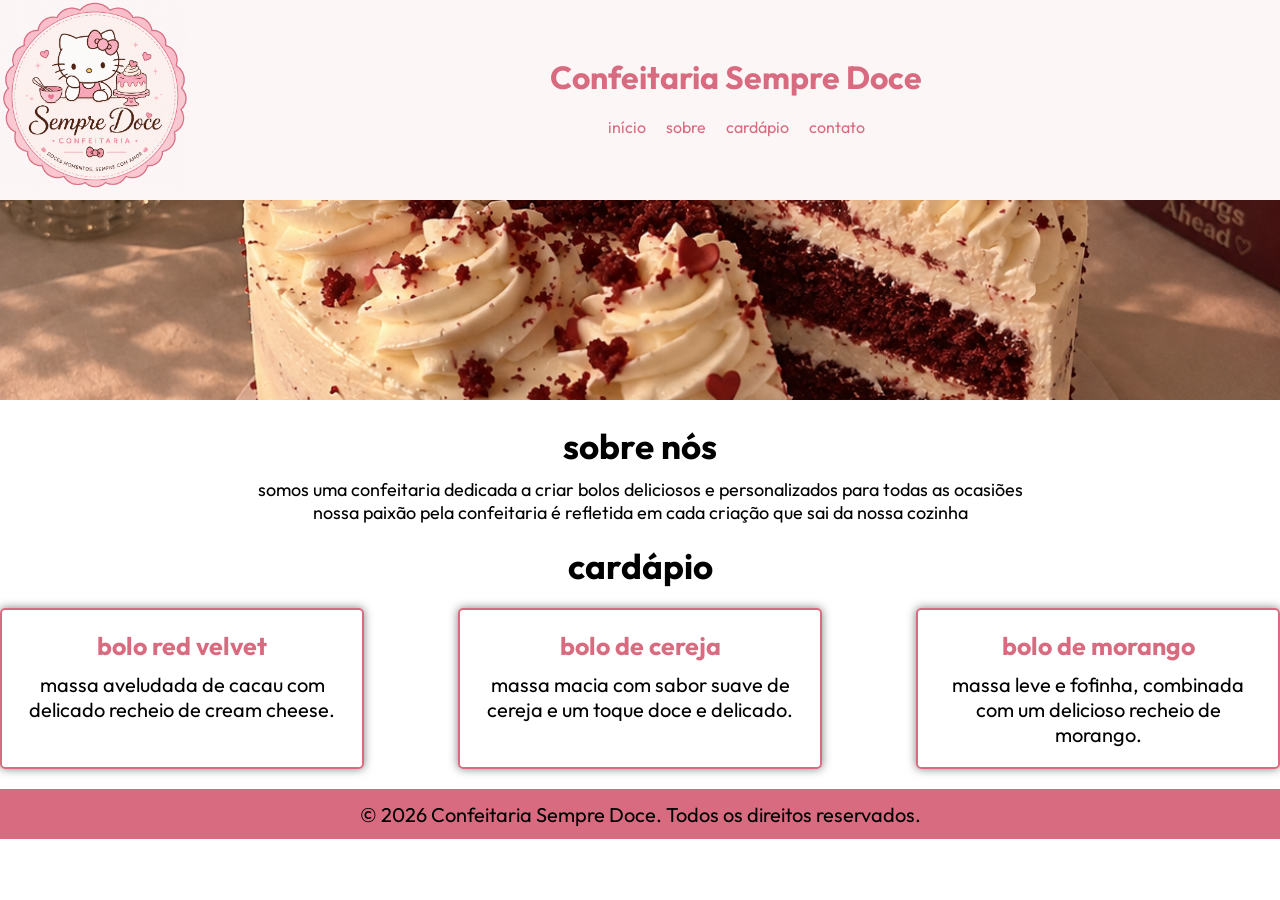
==== index.html @ a9ba4675 "confeitaria" ====
<!DOCTYPE html>
<html lang="pt-BR">

<head>
    <meta charset="UTF-8">
    <meta name="viewport" content="width=device-width, initial-scale=1.0">
    <title>home</title>
    <link rel="stylesheet" href="css/index.css">
    <link rel="preconnect" href="https://fonts.googleapis.com">
    <link rel="preconnect" href="https://fonts.gstatic.com" crossorigin>
    <link href="https://fonts.googleapis.com/css2?family=Outfit:wght@100..900&display=swap" rel="stylesheet">
</head>

<body>
    <header>
        <div class="div-logo">
            <img class="logotipo" src="img/logo.png.png" alt="logotipo da confeitaria">
        </div>
        <div class="div-menu">
            <h1>
                Confeitaria Sempre Doce
            </h1>

            <br />

            <nav>
                <ul>
                    <li>
                        <a href="index.html">início</a>
                    </li>
                    <li>
                        <a href="pages/sobre.html">sobre</a>
                    </li>
                    <li>
                        <a href="pages/cardapio.html">cardápio</a>
                    </li>
                    <li>
                        <a href="pages/contato.html">contato</a>
                    </li>
                </ul>
            </nav>
        </div>
    </header>


    <img id="img" class="img-bolo" src="img/bolo1.png" alt="">

    <section class="sobre">
        <h2>sobre nós</h2>
        <p>
            somos uma confeitaria dedicada a criar
            bolos deliciosos e personalizados para todas as
            ocasiões <br>
            nossa paixão pela confeitaria é refletida em cada
            criação que sai da nossa cozinha
        </p>
    </section>

    <section class="sobre">
        <h2>cardápio</h2>
        <div class="menu-cardapio-itens">
            <div class="menu-cardapio-item">
                <h3>bolo red velvet</h3>
                <p>
                    massa aveludada de cacau com delicado recheio de cream cheese.
                </p>
            </div>

            <div class="menu-cardapio-item">
                <h3>bolo de cereja</h3>
                <p>
                    massa macia com sabor suave de cereja e um toque doce e delicado.
                </p>
            </div>

            <div class="menu-cardapio-item">
                <h3>bolo de morango</h3>
                <p>
                    massa leve e fofinha, combinada com um delicioso recheio de morango.
                </p>
            </div>
        </div>

    </section>

    <footer>
        &copy; 2026 Confeitaria Sempre Doce. Todos os direitos reservados.
    </footer>


</body>
<script src="js/index.js"></script>

</html>
---- css/index.css ----
* {
    margin: 0;
    padding: 0;
    font-family: "Outfit", sans-serif;
}

header {
    height: 200px;
    display: flex;
    background-color: #FDF6F7;
}

.div-logo {
    width: 15%;
    height: 194px;
}

.div-menu {
    width: 85%;
    height: 194px;
    display: flex;
    flex-direction: column;
    align-items: center;
    justify-content: center;
}

.logotipo {
    height: 190px;
}


ul {
    display: flex;
    gap: 20px;
    justify-content: center;
    list-style-type: none;
}

h1 {
    color: #D86B7F;
}

a {
    text-decoration: none;
    color: #D86B7F;

}

a:hover {
    cursor: pointer;
    text-decoration: underline;
}

.img-bolo {
    width: 100%;
    height: 200px;
    object-fit: cover;
}

.sobre {
    text-align: center;
    margin-top: 10px;
}

h2 {
    font-size: 35px;
    margin-top: 20px;
}

p {
    font-size: 18px;
    margin-top: 10px;
}

.menu-cardapio-itens {
    display: flex;
    justify-content: space-between;   
    margin-top: 20px;
}

.menu-cardapio-item {
    border: 2px solid #D86B7F;
    border-radius: 5px;
    width: 25%;
    box-shadow: 0 0 10px rgba(0, 0, 0, 0.5);
    padding: 20px;
}

h3 {
    font-size: 25px;
    color: #D86B7F;
    font-weight: bold;
}

.menu-cardapio-item p {
    font-size: 20px;

}

footer {
    background-color: #D86B7F;
    height: 50px;
    margin-top: 20px;
    font-size: 20px;
    display: flex;
    justify-content: center;
    align-items: center;
}
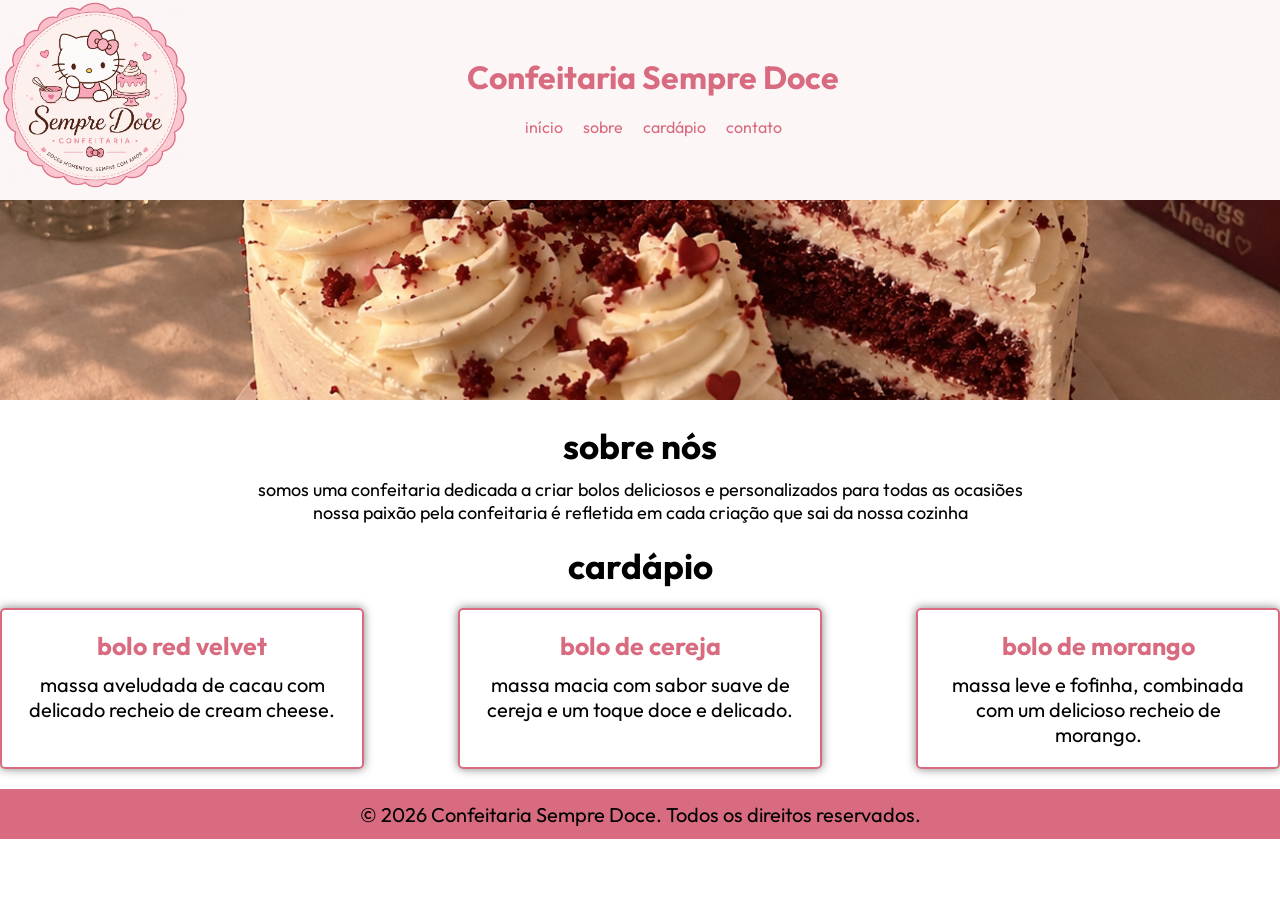
==== commit aa75681a: "atividade" ====
--- a/index.html
+++ b/index.html
@@ -40,6 +40,7 @@
                 </ul>
             </nav>
         </div>
+        <div class="div-logo"></div>
     </header>
 
 
